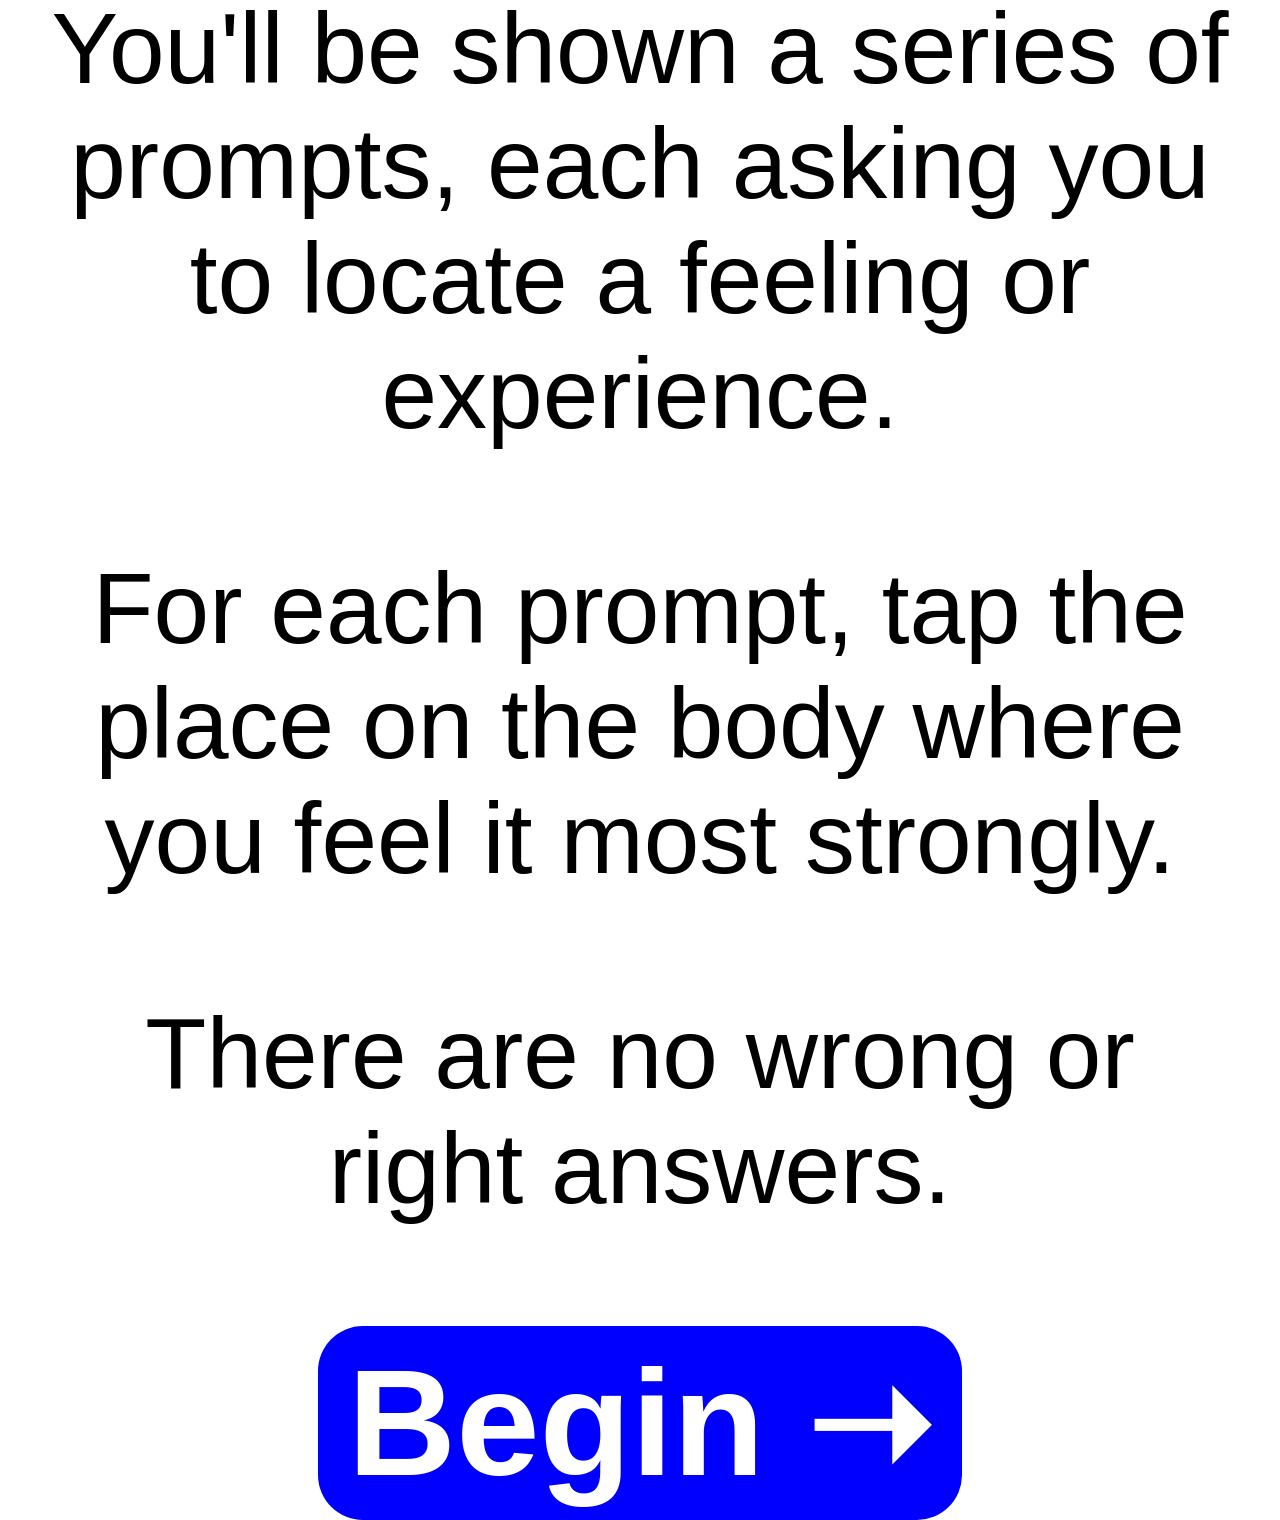
==== begin.html @ a064d965 "Add files via upload" ====
<!DOCTYPE html>
<html lang="en">
<head>
    <meta charset="UTF-8">
    <meta name="viewport" content="width=device-width, initial-scale=1.0">
    <title>Where Does it Live?</title>
    <link rel="stylesheet" href="style.css">
</head>
<body>
    <div id="beginBody">
        <div class="text">
            <div class="paragraph">
                <p>This installation invites you to reflect on where your emotions live in your body.</p>
            </div>
            <div class="paragraph">
                <p>You'll be shown a series of prompts, each asking you to locate a feeling or experience.</p>
            </div>
            <div class="paragraph">
                <p>For each prompt, tap the place on the body where you feel it most strongly.</p>
            </div>
            <div class="paragraph">
                <p>There are no wrong or right answers.</p>
            </div>
        </div>
        <a href="confidence.html"><div class="blueBox">
            <h1>Begin &#10141;</h1>
        </div></a>
    </div>

</body>
</html>
---- style.css ----
*{
    margin: 0;
    padding: 0;
    box-sizing: border-box;
    font-family: Impact, Haettenschweiler, 'Arial Narrow Bold', sans-serif;
}

.blueBox{
    background: #00f;
    color: #fff;
    border-radius: 45px;
    padding: 10px 30px;
}
.blueBox h1{
    font-size: 150px;
}

#welcomeBody{
    width: 100vw;
    height: 100vh;
    display: flex;
    justify-content: center;
    align-items: center;
}
a{
    text-decoration: none;
    user-select: none;
}

#beginBody{
    width: 100vw;
    height: 100vh;
    display: flex;
    flex-direction: column;
    align-items: center;
    justify-content: center;
}
#beginBody .text{
    display: flex;
    flex-direction: column;
    align-items: center;
    justify-content: center;
    margin-bottom: 50px;
}
#beginBody .text .paragraph{
    margin: 50px;
}
#beginBody .text .paragraph p{
    font-size: 100px;
    text-align: center;
}

#emotionBody{
    width: 100vw;
    height: 100vh;
    background: url(assets/body.png);
    background-size: cover;
    display: flex;
    flex-direction: column;
    justify-content: space-between;
    align-items: center;
    padding: 50px 0;
}
#emotionBody .prompt{
    font-size: 60px;
    user-select: none;
}

.spark{
    position: absolute;
    width: 80px;
    height: 80px;
    transform: translate(80px);
    border-radius: 50%;
    animation: animate .5s ease-in-out forwards;
}
@keyframes animate{
    0%{
        transform: translate(-40px, -40px) scale(0);
        opacity: 0;
    }
    50%{
        opacity: 1;
    }
    100%{
        transform: translate(-40px, -40px) scale(1.1);
        opacity: 0;
    }

}
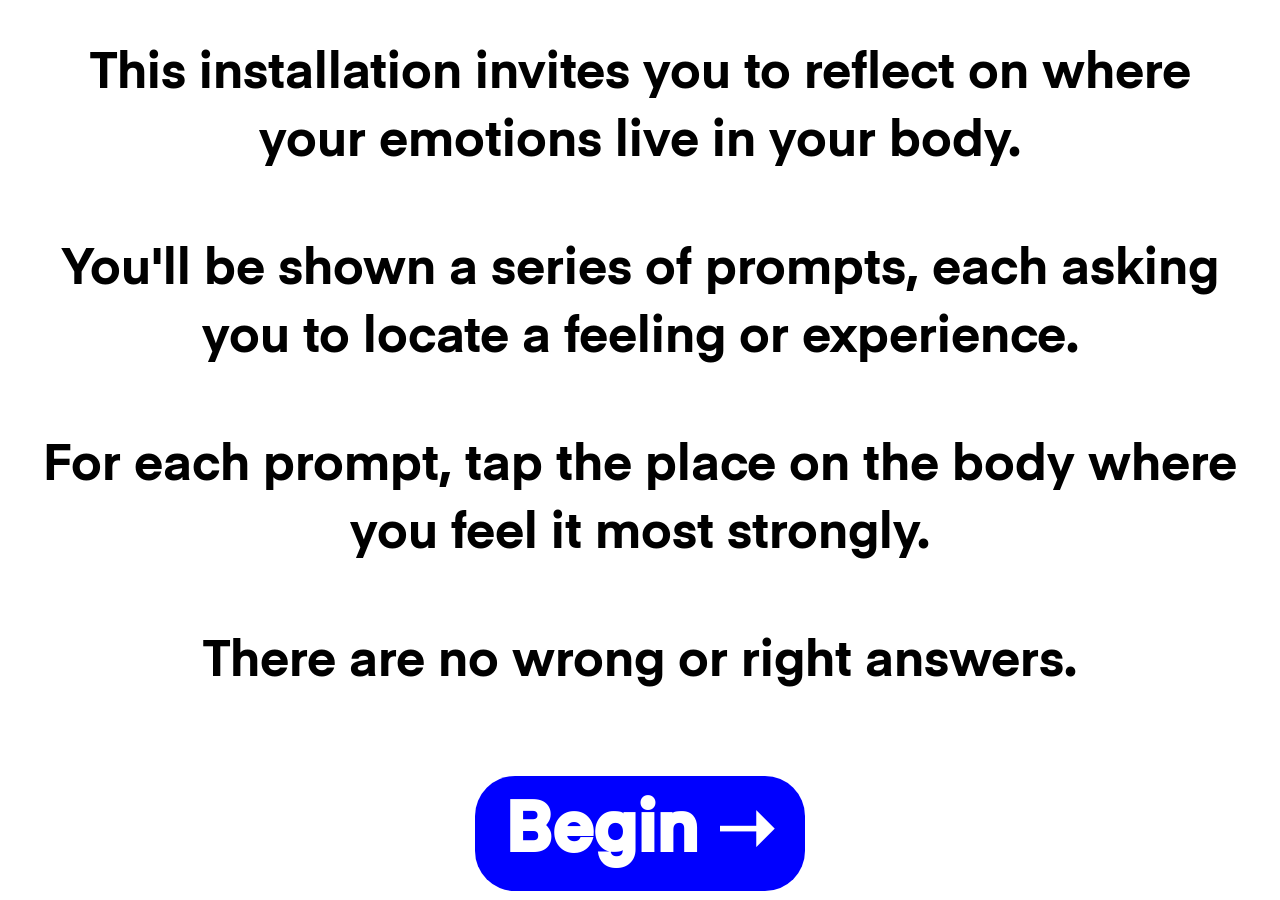
==== commit b40a9a00: "Add files via upload" ====
--- a/begin.html
+++ b/begin.html
@@ -2,7 +2,8 @@
 <html lang="en">
 <head>
     <meta charset="UTF-8">
-    <meta name="viewport" content="width=device-width, initial-scale=1.0">
+    <meta name="apple-mobile-web-app-status-bar-style" content="black">
+    <meta name="viewport" content="width=device-width, initial-scale=1, user-scalable=no">
     <title>Where Does it Live?</title>
     <link rel="stylesheet" href="style.css">
 </head>
--- a/style.css
+++ b/style.css
@@ -1,26 +1,39 @@
+@font-face {
+  font-family: 'eina';
+  src: url('assets/2d57f676e3d6955778fb8acac0176b9a.woff') format('woff'),
+       url('assets/2d57f676e3d6955778fb8acac0176b9a.woff2') format('woff2');
+  font-weight: normal;
+  font-style: normal;
+}
 *{
     margin: 0;
     padding: 0;
     box-sizing: border-box;
-    font-family: Impact, Haettenschweiler, 'Arial Narrow Bold', sans-serif;
+    font-family: eina, Arial, sans-serif;
+}
+html, body {
+  height: 100%;
+}
+body{
+     -webkit-text-size-adjust: 100%;
 }
 
 .blueBox{
     background: #00f;
     color: #fff;
-    border-radius: 45px;
+    border-radius: 40px;
     padding: 10px 30px;
 }
 .blueBox h1{
-    font-size: 150px;
+    font-size: 70px;
 }
 
 #welcomeBody{
-    width: 100vw;
-    height: 100vh;
+    height: 100dvh;
+    width: 100dvw;
     display: flex;
+    align-items: center;
     justify-content: center;
-    align-items: center;
 }
 a{
     text-decoration: none;
@@ -28,8 +41,8 @@
 }
 
 #beginBody{
-    width: 100vw;
-    height: 100vh;
+    width: 100dvw;
+    height: 100dvh;
     display: flex;
     flex-direction: column;
     align-items: center;
@@ -43,26 +56,28 @@
     margin-bottom: 50px;
 }
 #beginBody .text .paragraph{
-    margin: 50px;
+    margin: 30px;
 }
 #beginBody .text .paragraph p{
-    font-size: 100px;
+    font-size: 50px;
     text-align: center;
 }
 
 #emotionBody{
     width: 100vw;
-    height: 100vh;
+    min-height: 100vh;
+    min-height: 100dvh;
     background: url(assets/body.png);
-    background-size: cover;
+    background-size: contain;
+    background-position: center center;
     display: flex;
     flex-direction: column;
     justify-content: space-between;
     align-items: center;
-    padding: 50px 0;
+    padding: 40px 0;
 }
 #emotionBody .prompt{
-    font-size: 60px;
+    font-size: 30px;
     user-select: none;
 }
 
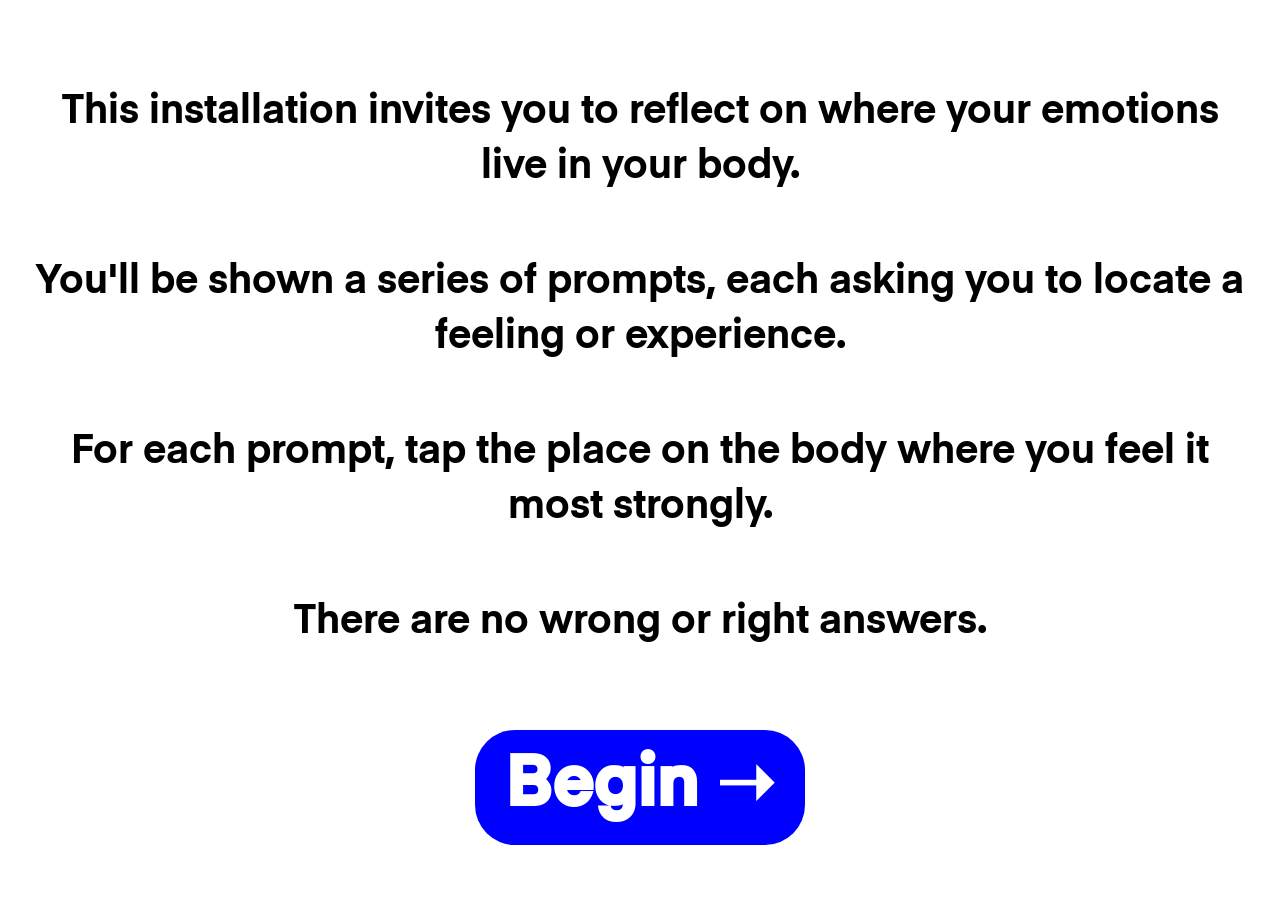
==== commit 729a0561: "Add files via upload" ====
--- a/begin.html
+++ b/begin.html
@@ -2,6 +2,7 @@
 <html lang="en">
 <head>
     <meta charset="UTF-8">
+    <meta name="apple-mobile-web-app-capable" content="yes">
     <meta name="apple-mobile-web-app-status-bar-style" content="black">
     <meta name="viewport" content="width=device-width, initial-scale=1, user-scalable=no">
     <title>Where Does it Live?</title>
--- a/style.css
+++ b/style.css
@@ -59,7 +59,7 @@
     margin: 30px;
 }
 #beginBody .text .paragraph p{
-    font-size: 50px;
+    font-size: 40px;
     text-align: center;
 }
 
@@ -79,6 +79,7 @@
 #emotionBody .prompt{
     font-size: 30px;
     user-select: none;
+    text-align: center;
 }
 
 .spark{
